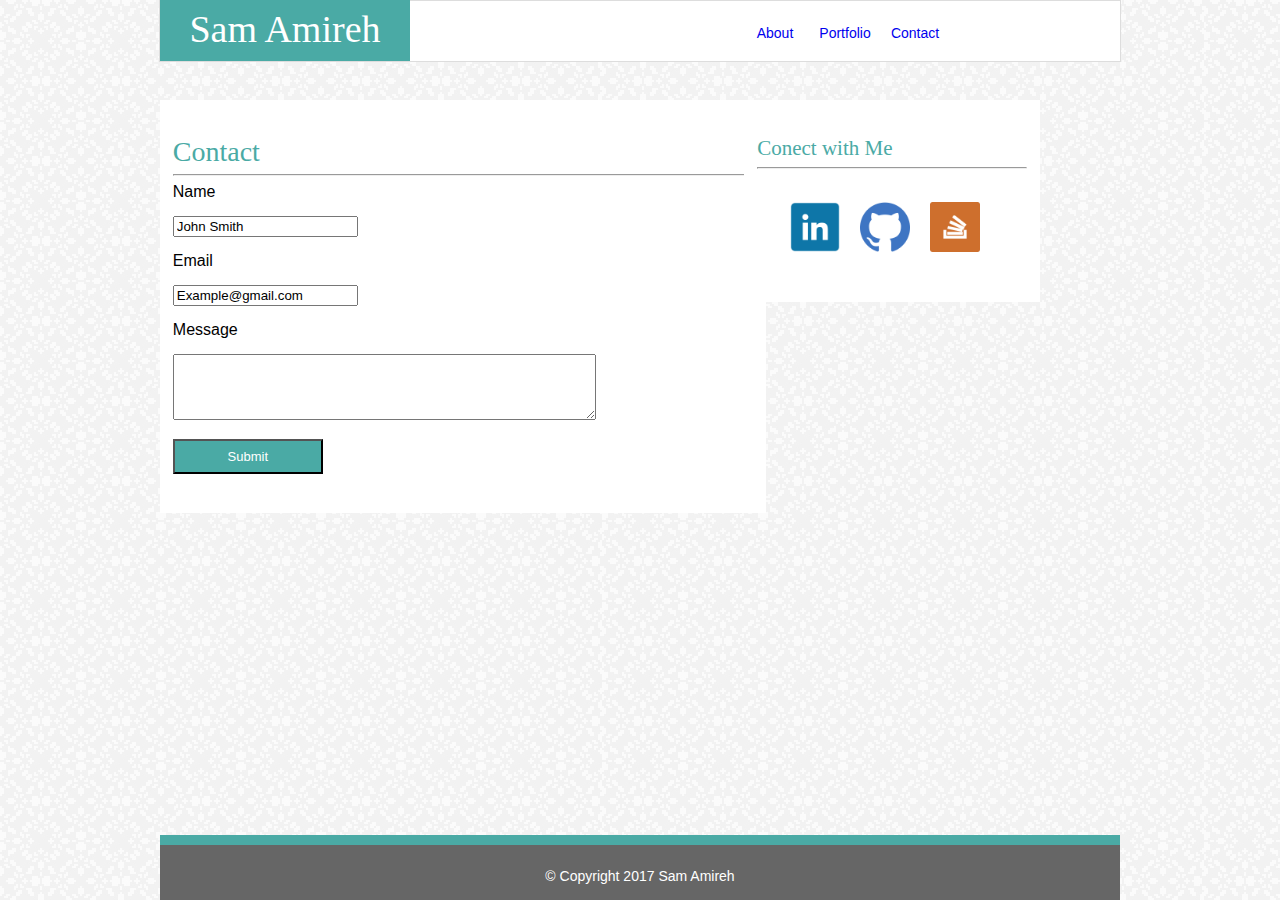
==== contact.html @ 4c5bcef1 "Added first files" ====
<!DOCTYPE html>
<html lang="en-us">
<head>
	<meta charset="UTF-8">
	<title>My Portfolio</title>
	<link rel="stylesheet" type="text/css" href="assets/css/reset.css">
	<link rel="stylesheet" type="text/css" href="assets/css/style.css">
</head>
<body>
	
	<!-- container -->
	<div class="wrapper">
			<!-- White Block that contains the logo & Nav bar -->
		<div class=block>	
			<!-- Logo section -->
			<div id="logo">
				<h1>Sam Amireh</h1>
			</div>
			<!-- Navigation section -->
			<div class="nav-1">
				<ul>
					<li><a href="index.html">About</a></li>
					<li><a href="Portfolio.html">Portfolio</a></li>
					<li><a href="contact.html">Contact</a></li>
				</ul>
			</div>
		</div>	
		<!-- Contact section -->
		<div class="content">
			<h2>Contact</h2>
			<hr>
			<form action="/action_page.php">
  				Name<br><br>
  				<input type="text" value="John Smith"><br><br>
  				Email<br><br>
  				<input type="text" name="email" value="Example@gmail.com"><br><br>
  				Message<br><br>
  				<textarea rows="4" cols="50" name="comment" form="usrform"></textarea><br><br>
  				<input type="submit" value="Submit" id="submit">
			</form>
		</div>
		<div class="side">
		<!-- Contact With Me section -->
			<h3>Conect with Me</h3>
			<hr>
			<div class="nav-2">
				<ul>
					<li><a href="https://www.linkedin.com/in/isam-amireh-93702046/" target="_clear"><img src="assets/images/1496781759_9.png" height="50"></a></li>
					<li><a href="https://github.com/Sambo68" target="_clear"><img src="assets/images/1496781916_Github.png" height="50"></a></li>
					<li><a href="https://stackoverflow.com/users/7989047/isam-amireh?tab=profile" target="_clear"><img src="assets/images/1496782049_stackoverflow-square-social-media.png" height="50"></a></li>
				</ul>
			</div>	
		</div>
		<!-- Decoration box -->
		<div id="bottom-line"></div>
		<!-- Footer section -->
		<div class="footer">
			<p>&copy; Copyright 2017 Sam Amireh</p>
		</div>

	</div>

	
</body>
</html>
---- assets/css/style.css ----
body {
	width: 100%;
	background-image: url("../images/light_grey_@2X.jpg");
}

.wrapper {
	width: 960px;
	height: auto;
	margin: 0 auto;
	font-family: 'Arial', 'Helvetica Neue', Helvetica, sans-serif;
	border-color: #ddd;
	border-style: solid;
	border-width: 1px;
}

p {
	font-size: 14px;
	line-height: 23px;
}

h1 {
	font-size: 38px;
	font-family: 'Georgia', Times, 'Times New Roman', serif;
}

h2 {
	font-size: 28px;
	font-family: 'Georgia', Times, 'Times New Roman', serif;
	color: #4aaaa5;
}

h3 {
	font-size: 21px;
	font-family: 'Georgia', Times, 'Times New Roman', serif;
	color: #4aaaa5;
}

h5 {
	font-size: 16px;
	font-family: 'Georgia', Times, 'Times New Roman', serif;
	color: #4aaaa5;
}

.block {
	background-color: #fff;
	width: 960px;
	height: 60PX;
	border-color: #ccc;
	border-style: solid;
}

.block h1 {
	margin-top: 0;
	padding: 0;
	text-align: center;
	position: relative;
	padding-top: 10px;
}

#logo {
	background-color: #4aaaa5;
	width: 250px;
	height: 61px;
	text-align: center;
	color: #ffffff;
	position: absolute;
	top: 0;
}

.nav-1 {
	width: 300px;
	overflow: auto;
	position: absolute;
	margin-top: 20px;
	margin-right: 240px;
	right: 0;
	height: 60px;	
}

.nav-2 {
	width: 210px;
	overflow: auto;
	position: absolute;
	margin-top: 20px;
	right: 50px;
	height: 60px;
}

ul {
	margin: 0;
	padding: 0;
	list-style: none;
}

li {
	float: left;
}

a:link {
	width: 60px;
	display: block;
	padding: 5px;
	text-align: center;
	color: #7777777;
	text-decoration: none;
	font-size: 14px;
}

a:visited {
	color: green;
	text-decoration: none;
}

a:hover {
	color: 4aaaa5;
	text-decoration: none;
}

hr {
	color: #666666;
}

.content {
	background-color: #fff;
	width: 580px;
	height: auto;
	position: absolute;
	top: 100px;
	padding: 3% 1% 3% 1%;
}

.float-img {
	float: left; 
	margin-right: 10px;
	margin-bottom: 5px;
	padding: 2px;
}

.side {
	background-color: #fff;
	width: 270px;
	height: 125px;
	position: absolute;
	top: 100px;
	right: 240px;
	padding: 3% 1% 3% 1%;	
}

#bottom-line {
	width: 960px;
	height: 10px;
	background-color: #4aaaa5;
	position: absolute;
	bottom: 0;
	margin-bottom: 55px;
}

.footer {
	width: 960px;
	height: 55px;
	background-color: #666666;
	position: absolute;
	bottom: 0;
	text-align: center;
	color: white;
}

.footer p {
	margin-top: 0;
	padding: 0;
	text-align: center;
	position: relative;
	padding-top: 20px;
}

#submit {
width: 150px;
height: 35px;
font-size: 13px;
color: white;
background-color: #4aaaa5
}

.box {
	background: #4aaaa5;
	width: 274px;
	height: 25px;
	position: absolute;
	color: white;
	text-align: center;
	padding-top: 10px;
}

.box-1 {
	top: 30%;
	left: 17px;
}

.box-2 {
	top: 30%;
	right: 30px;
}

.box-3 {
	top: 55%;
	left: 17px;
}

.box-4 {
	top: 55%;
	right: 30px;
}

.box-5 {
	top: 80%;
	left: 17px;
}
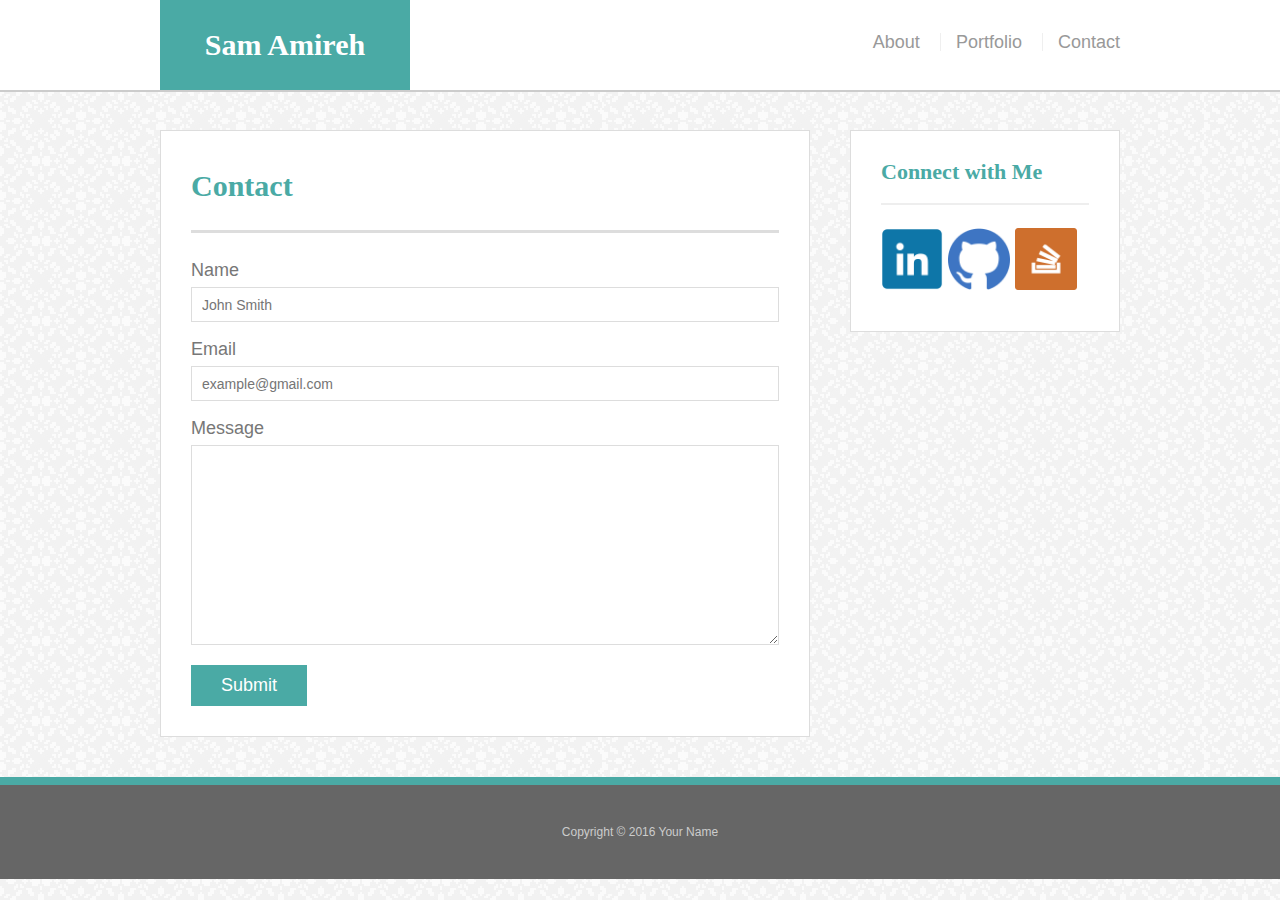
==== commit 92f3d03e: "Updated files" ====
--- a/contact.html
+++ b/contact.html
@@ -2,64 +2,64 @@
 <html lang="en-us">
 <head>
 	<meta charset="UTF-8">
+	<meta name="viewport" content="width=device-width, initial-scale=1">
 	<title>My Portfolio</title>
 	<link rel="stylesheet" type="text/css" href="assets/css/reset.css">
 	<link rel="stylesheet" type="text/css" href="assets/css/style.css">
 </head>
 <body>
-	
-	<!-- container -->
-	<div class="wrapper">
-			<!-- White Block that contains the logo & Nav bar -->
-		<div class=block>	
-			<!-- Logo section -->
-			<div id="logo">
-				<h1>Sam Amireh</h1>
-			</div>
-			<!-- Navigation section -->
-			<div class="nav-1">
-				<ul>
-					<li><a href="index.html">About</a></li>
-					<li><a href="Portfolio.html">Portfolio</a></li>
-					<li><a href="contact.html">Contact</a></li>
-				</ul>
-			</div>
-		</div>	
-		<!-- Contact section -->
-		<div class="content">
-			<h2>Contact</h2>
-			<hr>
-			<form action="/action_page.php">
-  				Name<br><br>
-  				<input type="text" value="John Smith"><br><br>
-  				Email<br><br>
-  				<input type="text" name="email" value="Example@gmail.com"><br><br>
-  				Message<br><br>
-  				<textarea rows="4" cols="50" name="comment" form="usrform"></textarea><br><br>
-  				<input type="submit" value="Submit" id="submit">
-			</form>
-		</div>
-		<div class="side">
-		<!-- Contact With Me section -->
-			<h3>Conect with Me</h3>
-			<hr>
-			<div class="nav-2">
-				<ul>
-					<li><a href="https://www.linkedin.com/in/isam-amireh-93702046/" target="_clear"><img src="assets/images/1496781759_9.png" height="50"></a></li>
-					<li><a href="https://github.com/Sambo68" target="_clear"><img src="assets/images/1496781916_Github.png" height="50"></a></li>
-					<li><a href="https://stackoverflow.com/users/7989047/isam-amireh?tab=profile" target="_clear"><img src="assets/images/1496782049_stackoverflow-square-social-media.png" height="50"></a></li>
-				</ul>
-			</div>	
-		</div>
-		<!-- Decoration box -->
-		<div id="bottom-line"></div>
-		<!-- Footer section -->
-		<div class="footer">
-			<p>&copy; Copyright 2017 Sam Amireh</p>
-		</div>
+<!-- Header Section -->
+  <header id="masthead">
+    <div class="container">
+      <a href="index.html" id="logo">Sam Amireh</a>
+      <nav>
+        <a href="index.html">About</a>
+        <a href="portfolio.html">Portfolio</a>
+        <a href="contact.html">Contact</a>
+      </nav>
+    </div>
+  </header>
+<!-- Header Section -->
+  <div id="main-container" class="container">
+    <section class="main-section">
+      <h1>Contact</h1>
+<!-- Contact form -->
+      <form id="contact-form">
+        <ul>
+          <li>
+            <label for="name">Name</label>
+            <input type="text" id="name" name="name" placeholder="John Smith" required="required">
+          </li>
+          <li>
+            <label for="email">Email</label>
+            <input type="email" id="email" name="email" placeholder="example@gmail.com" required="required">
+          </li>
+          <li>
+            <label for="message">Message</label>
+            <textarea id="message" name="message" required="required"></textarea>
+          </li>
+        </ul>
+        <input type="submit">
+      </form>
 
-	</div>
+    </section>
+<!-- Sidebar section -->
+    <section class="sidebar">
+      <div id="connect">
+        <h2>Connect with Me</h2>
 
-	
+         <a href="https://www.linkedin.com/in/isam-amireh-93702046/" target="_clear"><img src="assets/images/1496781759_9.png" class="social" alt="Linkedin" /></a>
+        <a href="https://github.com/Sambo68" target="_clear"><img src="assets/images/1496781916_Github.png" class="social" alt="Github" /></a>
+        <a href="https://stackoverflow.com/users/7989047/isam-amireh?tab=profile" target="_clear"><img src="assets/images/1496782049_stackoverflow-square-social-media.png" class="social" alt="Stack Overflow" /></a>
+      </div>
+    </section>
+  </div>
+<!-- Page footer -->
+  <footer>
+    <div class="container">
+      Copyright &copy; 2016 Your Name
+    </div>
+  </footer>
 </body>
+
 </html>--- a/assets/css/style.css
+++ b/assets/css/style.css
@@ -1,217 +1,309 @@
 body {
+  font-family: Arial, "Helvetica Neue", Helvetica, sans-serif;
+  font-size: 18px;
+  line-height: 34px;
+  color: #777;
+  background: url("../images/light_grey_@2X.jpg");
+}
+
+* {
+  box-sizing: border-box;
+}
+
+/* general */
+
+.container {
+  width: 100%;
+  max-width: 960px;
+  margin: 0 auto;
+  clear: both;
+}
+
+h1,
+h2,
+h3,
+p {
+  margin-bottom: 20px;
+}
+
+p:last-child {
+  margin-bottom: 0;
+}
+
+h1,
+h2,
+h3 {
+  font-family: Georgia, Times, "Times New Roman", serif;
+  font-weight: 700;
+  color: #4aaaa5;
+}
+
+h1 {
+  padding-bottom: 20px;
+  font-size: 30px;
+  line-height: 49px;
+  border-bottom: 3px solid #ddd;
+}
+
+h2,
+h3 {
+  font-size: 22px;
+}
+
+/* header */
+
+#masthead {
+  position: fixed;
+  z-index: 99;
+  width: 100%;
+  margin: 0 0 30px;
+  overflow: auto;
+  color: #fff;
+  background: #fff;
+  border-bottom: 2px solid #ccc;
+}
+
+#logo {
+  float: left;
+  width: 250px;
+  height: 90px;
+  font-family: Georgia, Times, "Times New Roman", serif;
+  font-size: 30px;
+  font-weight: 700;
+  line-height: 90px;
+  color: #fff;
+  text-align: center;
+  text-decoration: none;
+  background: #4aaaa5;
+}
+
+nav {
+  float: right;
+  margin-top: 25px;
+}
+
+nav a {
+  display: inline-block;
+  padding-left: 15px;
+  margin-left: 15px;
+  line-height: 18px;
+  color: #999;
+  text-decoration: none;
+  border-left: 1px solid #efefef;
+}
+
+nav a:first-child {
+  border-left: 0 none;
+}
+
+/* footer */
+
+footer {
+  padding: 30px 0;
+  clear: both;
+  font-size: 12px;
+  color: #fff;
+  color: #ccc;
+  text-align: center;
+  background: #666;
+  border-top: 8px solid #4aaaa5;
+}
+
+/* sidebar */
+
+.sidebar {
+  float: right;
+  width: 100%;
+  max-width: 270px;
+  padding: 30px;
+  margin-bottom: 20px;
+  background: #fff;
+  border: 1px solid #ddd;
+}
+
+h3,
+.sidebar h2 {
+  padding-bottom: 20px;
+  margin-bottom: 15px;
+  line-height: 22px;
+  border-bottom: 2px solid #eee;
+}
+
+.social {
+  width: 62px;
+  height: 62px;
+  margin-top: 8px;
+  margin-right: 5px;
+}
+
+.social:last-child {
+  margin-right: 0;
+}
+
+/* main */
+
+#main-container {
+  padding-top: 130px;
+}
+
+.main-section {
+  float: left;
+  width: 100%;
+  max-width: 650px;
+  padding: 30px;
+  margin: 0 0 40px;
+  background: #fff;
+  border: 1px solid #ddd;
+}
+
+/* portfolio page */
+
+.work {
+  position: relative;
+  float: left;
+  width: 274px;
+  margin: 20px 0 25px;
+  overflow: auto;
+}
+
+.work:nth-child(even) {
+  margin-right: 40px;
+}
+
+.work img {
+  width: 100%;
+  border: 0 none;
+  opacity: 0.8;
+}
+
+.work h3 {
+  position: absolute;
+  bottom: 20px;
+  width: 100%;
+  padding: 15px;
+  margin-bottom: 0;
+  font-weight: 300;
+  line-height: 30px;
+  color: #fff;
+  text-align: center;
+  background: #4aaaa5;
+  border-bottom: 0;
+}
+
+.auth-image {
+  float: left;
+  width: 200px;
+  height: auto;
+  margin-top: 10px;
+  margin-right: 25px;
+}
+
+/* contact page */
+
+#contact-form ul {
+  margin-bottom: 20px;
+}
+
+#contact-form li {
+  margin-bottom: 10px;
+}
+
+label,
+input[type=text],
+input[type=email],
+textarea {
+  display: block;
+  width: 100%;
+}
+
+input[type=text],
+input[type=email],
+textarea {
+  height: 35px;
+  padding: 0 10px;
+  font-size: 14px;
+  border: 1px solid #ddd;
+}
+
+textarea {
+  height: 200px;
+}
+
+input[type=submit] {
+  padding: 10px 30px;
+  font-size: 18px;
+  color: #fff;
+  cursor: pointer;
+  background: #4aaaa5;
+  border: 0 none;
+}
+
+@media screen and (max-width: 980px) {
+#logo {
+  margin-left: 100px;
+}
+nav {
+  margin-right: 100px;
+}
+.main-section {
+  max-width: 400px;
+  margin-left: 100px;
+}
+.auth-image {
+  margin-right: 68px;
+  margin-left: 68px;
+}
+.sidebar {
+ margin-right: 100px;
+}
+.work {
+  margin-left: 35px;
+}
+}
+@media screen and (max-width: 768px) {
+#logo {
+  margin-left: 20px;
+}
+nav {
+  margin-right: 40px;
+}
+.main-section {
+  max-width: 720px;
+  margin-left: 20px;
+}
+.sidebar {
+  width: 100%;
+  max-width: 720px;
+  margin-right: 30px;
+}
+}
+@media screen and (max-width: 640px) {
+	#logo{
 	width: 100%;
-	background-image: url("../images/light_grey_@2X.jpg");
-}
-
-.wrapper {
-	width: 960px;
-	height: auto;
 	margin: 0 auto;
-	font-family: 'Arial', 'Helvetica Neue', Helvetica, sans-serif;
-	border-color: #ddd;
-	border-style: solid;
-	border-width: 1px;
-}
-
-p {
-	font-size: 14px;
-	line-height: 23px;
-}
-
-h1 {
-	font-size: 38px;
-	font-family: 'Georgia', Times, 'Times New Roman', serif;
-}
-
-h2 {
-	font-size: 28px;
-	font-family: 'Georgia', Times, 'Times New Roman', serif;
-	color: #4aaaa5;
-}
-
-h3 {
-	font-size: 21px;
-	font-family: 'Georgia', Times, 'Times New Roman', serif;
-	color: #4aaaa5;
-}
-
-h5 {
-	font-size: 16px;
-	font-family: 'Georgia', Times, 'Times New Roman', serif;
-	color: #4aaaa5;
-}
-
-.block {
-	background-color: #fff;
-	width: 960px;
-	height: 60PX;
-	border-color: #ccc;
-	border-style: solid;
-}
-
-.block h1 {
-	margin-top: 0;
-	padding: 0;
+}	
+nav {
+	width: 100%;
 	text-align: center;
-	position: relative;
-	padding-top: 10px;
-}
-
-#logo {
-	background-color: #4aaaa5;
-	width: 250px;
-	height: 61px;
-	text-align: center;
-	color: #ffffff;
-	position: absolute;
-	top: 0;
-}
-
-.nav-1 {
-	width: 300px;
-	overflow: auto;
-	position: absolute;
-	margin-top: 20px;
-	margin-right: 240px;
-	right: 0;
-	height: 60px;	
-}
-
-.nav-2 {
-	width: 210px;
-	overflow: auto;
-	position: absolute;
-	margin-top: 20px;
-	right: 50px;
-	height: 60px;
-}
-
-ul {
-	margin: 0;
-	padding: 0;
-	list-style: none;
-}
-
-li {
-	float: left;
-}
-
-a:link {
-	width: 60px;
-	display: block;
-	padding: 5px;
-	text-align: center;
-	color: #7777777;
-	text-decoration: none;
-	font-size: 14px;
-}
-
-a:visited {
-	color: green;
-	text-decoration: none;
-}
-
-a:hover {
-	color: 4aaaa5;
-	text-decoration: none;
-}
-
-hr {
-	color: #666666;
-}
-
-.content {
-	background-color: #fff;
-	width: 580px;
-	height: auto;
-	position: absolute;
-	top: 100px;
-	padding: 3% 1% 3% 1%;
-}
-
-.float-img {
-	float: left; 
-	margin-right: 10px;
-	margin-bottom: 5px;
-	padding: 2px;
-}
-
-.side {
-	background-color: #fff;
-	width: 270px;
-	height: 125px;
-	position: absolute;
-	top: 100px;
-	right: 240px;
-	padding: 3% 1% 3% 1%;	
-}
-
-#bottom-line {
-	width: 960px;
-	height: 10px;
-	background-color: #4aaaa5;
-	position: absolute;
-	bottom: 0;
-	margin-bottom: 55px;
-}
-
-.footer {
-	width: 960px;
-	height: 55px;
-	background-color: #666666;
-	position: absolute;
-	bottom: 0;
-	text-align: center;
-	color: white;
-}
-
-.footer p {
-	margin-top: 0;
-	padding: 0;
-	text-align: center;
-	position: relative;
-	padding-top: 20px;
-}
-
-#submit {
-width: 150px;
-height: 35px;
-font-size: 13px;
-color: white;
-background-color: #4aaaa5
-}
-
-.box {
-	background: #4aaaa5;
-	width: 274px;
-	height: 25px;
-	position: absolute;
-	color: white;
-	text-align: center;
-	padding-top: 10px;
-}
-
-.box-1 {
-	top: 30%;
-	left: 17px;
-}
-
-.box-2 {
-	top: 30%;
-	right: 30px;
-}
-
-.box-3 {
-	top: 55%;
-	left: 17px;
-}
-
-.box-4 {
-	top: 55%;
-	right: 30px;
-}
-
-.box-5 {
-	top: 80%;
-	left: 17px;
+}
+nav a {
+	padding-right: 50px;
+	padding-left: 50px;
+	margin-bottom: 20px;
+	margin-top: 0px;
+}
+.main-section {
+	max-width: 600px;
+	margin-top: 50px;	
+}
+.auth-image {
+	width: 400px;
+	margin-bottom: 15px;
+}
+.sidebar {
+	max-width: 600px;
+    margin-top: 5px;
+    margin-right: 20px;
+    margin-top: -20px;
+}
 }